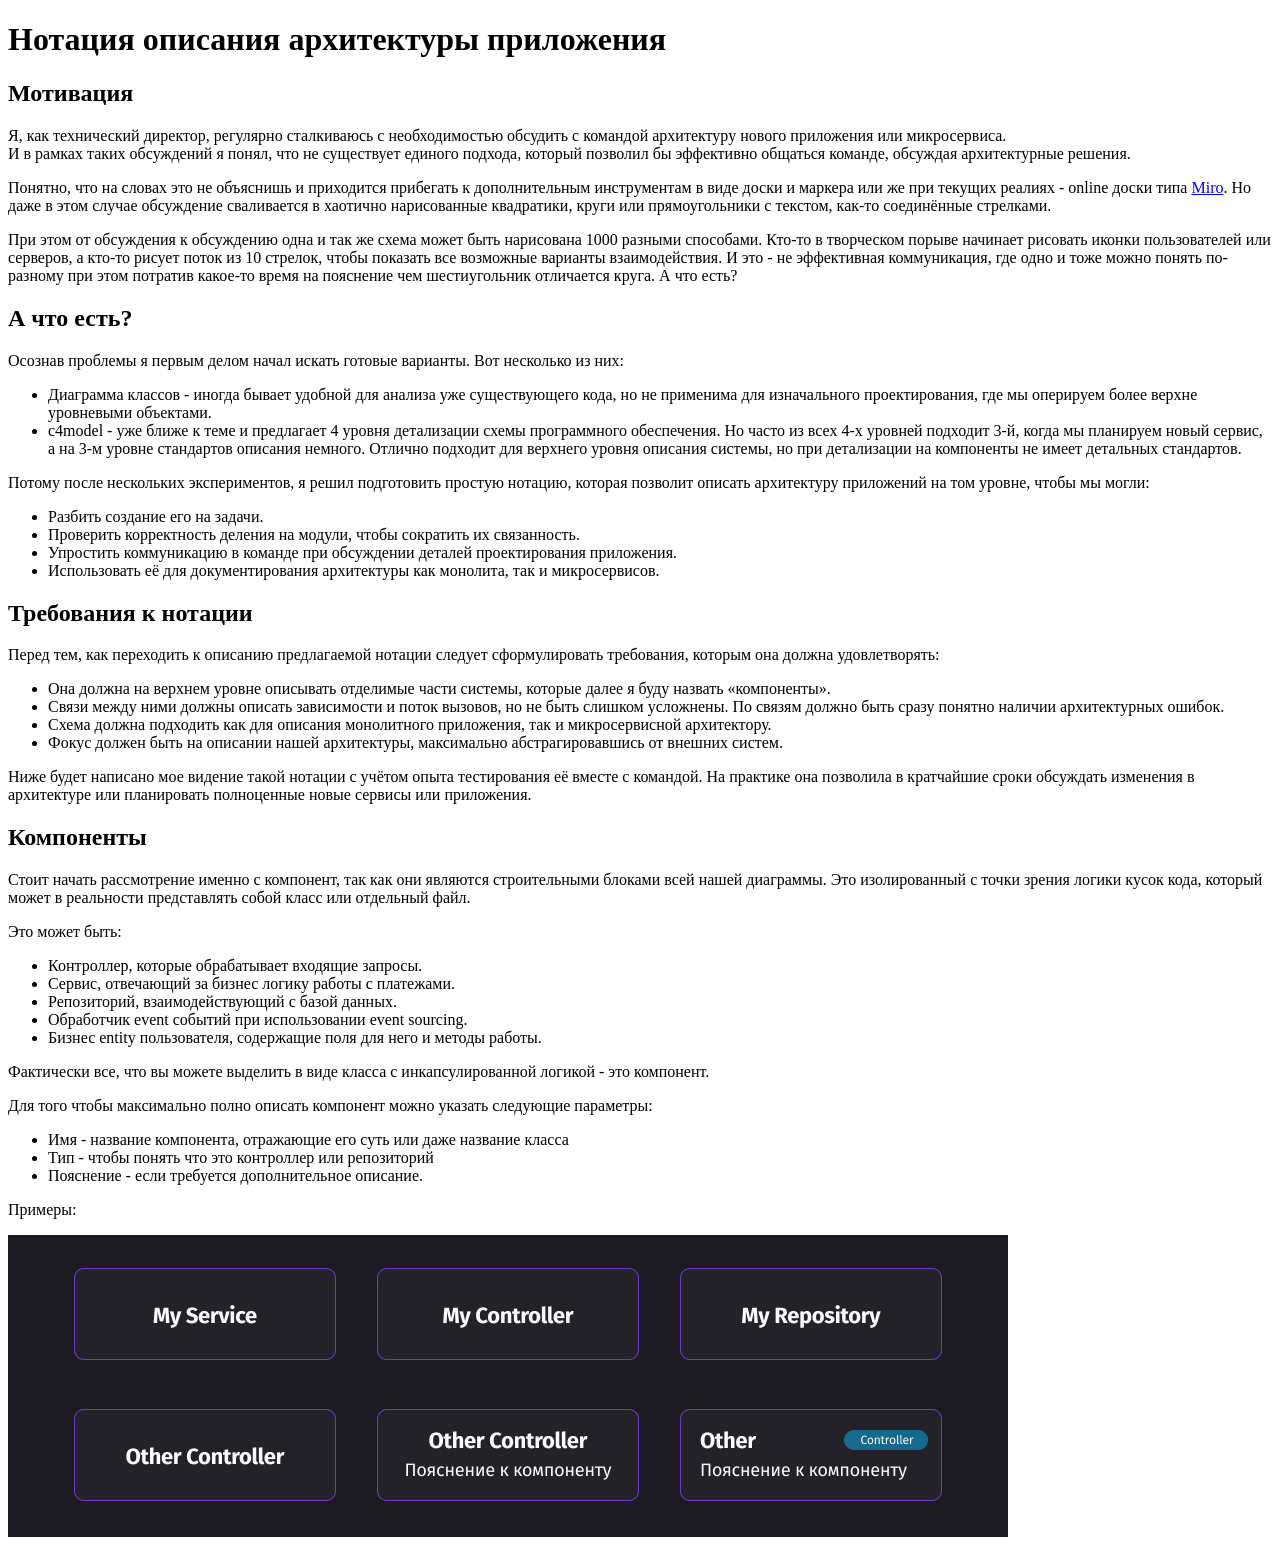
==== index.html @ 8f770c65 "Class work 3 block" ====
<!DOCTYPE html>
<html lang="en">

<head>
    <meta charset="UTF-8">
    <meta name="viewport" content="width=device-width, initial-scale=1.0">
    <title>Мой документ</title>
</head>

<body>
    <h1>Нотация описания архитектуры приложения</h1>

    <h2>Мотивация</h2>

    <p>Я, как технический директор, регулярно сталкиваюсь с необходимостью обсудить с командой архитектуру нового
        приложения
        или микросервиса. <br />И в рамках таких обсуждений я понял, что не существует единого подхода, который позволил
        бы
        эффективно
        общаться команде, обсуждая архитектурные решения.
    </p>

    <p>Понятно, что на словах это не объяснишь и приходится прибегать к дополнительным инструментам в виде доски и
        маркера
        или
        же при текущих реалиях - online доски типа <a href="https://miro.com/ru/" target="_blank">Miro</a>. Но даже в
        этом случае
        обсуждение сваливается в хаотично
        нарисованные
        квадратики, круги или прямоугольники с текстом, как-то соединённые стрелками.
    </p>

    <p>При этом от обсуждения к обсуждению одна и так же схема может быть нарисована 1000 разными способами. Кто-то в
        творческом порыве начинает рисовать иконки пользователей или серверов, а кто-то рисует поток из 10 стрелок,
        чтобы
        показать все возможные варианты взаимодействия. И это - не эффективная коммуникация, где одно и тоже можно
        понять
        по-разному при этом потратив какое-то время на пояснение чем шестиугольник отличается круга.
        А что есть?
    </p>
    <h2>А что есть?</h2>

    <p>Осознав проблемы я первым делом начал искать готовые варианты. Вот несколько из них:</p>
    <ul>
        <li>Диаграмма классов - иногда бывает удобной для анализа уже существующего кода, но не применима для
            изначального
            проектирования, где мы оперируем более верхне уровневыми объектами.
        </li>
        <li>c4model - уже ближе к теме и предлагает 4 уровня детализации схемы программного обеспечения. Но часто из
            всех 4-х
            уровней подходит 3-й, когда мы планируем новый сервис, а на 3-м уровне стандартов описания немного. Отлично
            подходит для
            верхнего уровня описания системы, но при детализации на компоненты не имеет детальных стандартов.
        </li>
    </ul>
    <p>Потому после нескольких экспериментов, я решил подготовить простую нотацию, которая позволит описать архитектуру
        приложений на том уровне, чтобы мы могли:</p>
    <ul>
        <li>Разбить создание его на задачи.</li>
        <li>Проверить корректность деления на модули, чтобы сократить их связанность.</li>
        <li>Упростить коммуникацию в команде при обсуждении деталей проектирования приложения.</li>
        <li>Использовать её для документирования архитектуры как монолита, так и микросервисов.</li>
    </ul>

    <h2>Требования к нотации</h2>

    <p>Перед тем, как переходить к описанию предлагаемой нотации следует сформулировать требования, которым она должна
        удовлетворять:</p>
    <ul>
        <li>Она должна на верхнем уровне описывать отделимые части системы, которые далее я буду назвать «компоненты».
        </li>
        <li>Связи между ними должны описать зависимости и поток вызовов, но не быть слишком усложнены. По связям должно
            быть сразу
            понятно наличии архитектурных ошибок.</li>
        <li>Схема должна подходить как для описания монолитного приложения, так и микросервисной архитектору.</li>
        <li>Фокус должен быть на описании нашей архитектуры, максимально абстрагировавшись от внешних систем.</li>
    </ul>
    <p>Ниже будет написано мое видение такой нотации с учётом опыта тестирования её вместе с командой. На практике она
        позволила в кратчайшие сроки обсуждать изменения в архитектуре или планировать полноценные новые сервисы или
        приложения.</p>
    <h2>Компоненты</h2>

    <p>Стоит начать рассмотрение именно с компонент, так как они являются строительными блоками всей нашей диаграммы.
        Это
        изолированный с точки зрения логики кусок кода, который может в реальности представлять собой класс или
        отдельный файл.</p>

    <p>Это может быть:</p>
    <ul>
        <li>Контроллер, которые обрабатывает входящие запросы.</li>
        <li>Сервис, отвечающий за бизнес логику работы с платежами.</li>
        <li>Репозиторий, взаимодействующий с базой данных.</li>
        <li>Обработчик event событий при использовании event sourcing.</li>
        <li>Бизнес entity пользователя, содержащие поля для него и методы работы.</li>
    </ul>
    <p>Фактически все, что вы можете выделить в виде класса с инкапсулированной логикой - это компонент.</p>

    <p>Для того чтобы максимально полно описать компонент можно указать следующие параметры:</p>
    <ul>
        <li>Имя - название компонента, отражающие его суть или даже название класса</li>
        <li>Тип - чтобы понять что это контроллер или репозиторий</li>
        <li>Пояснение - если требуется дополнительное описание.</li>
    </ul>
    <p>Примеры:</p>
    <img src="./images/image1.jpg" alt="Пример построения блоков архитектуры">
</body>

</html>
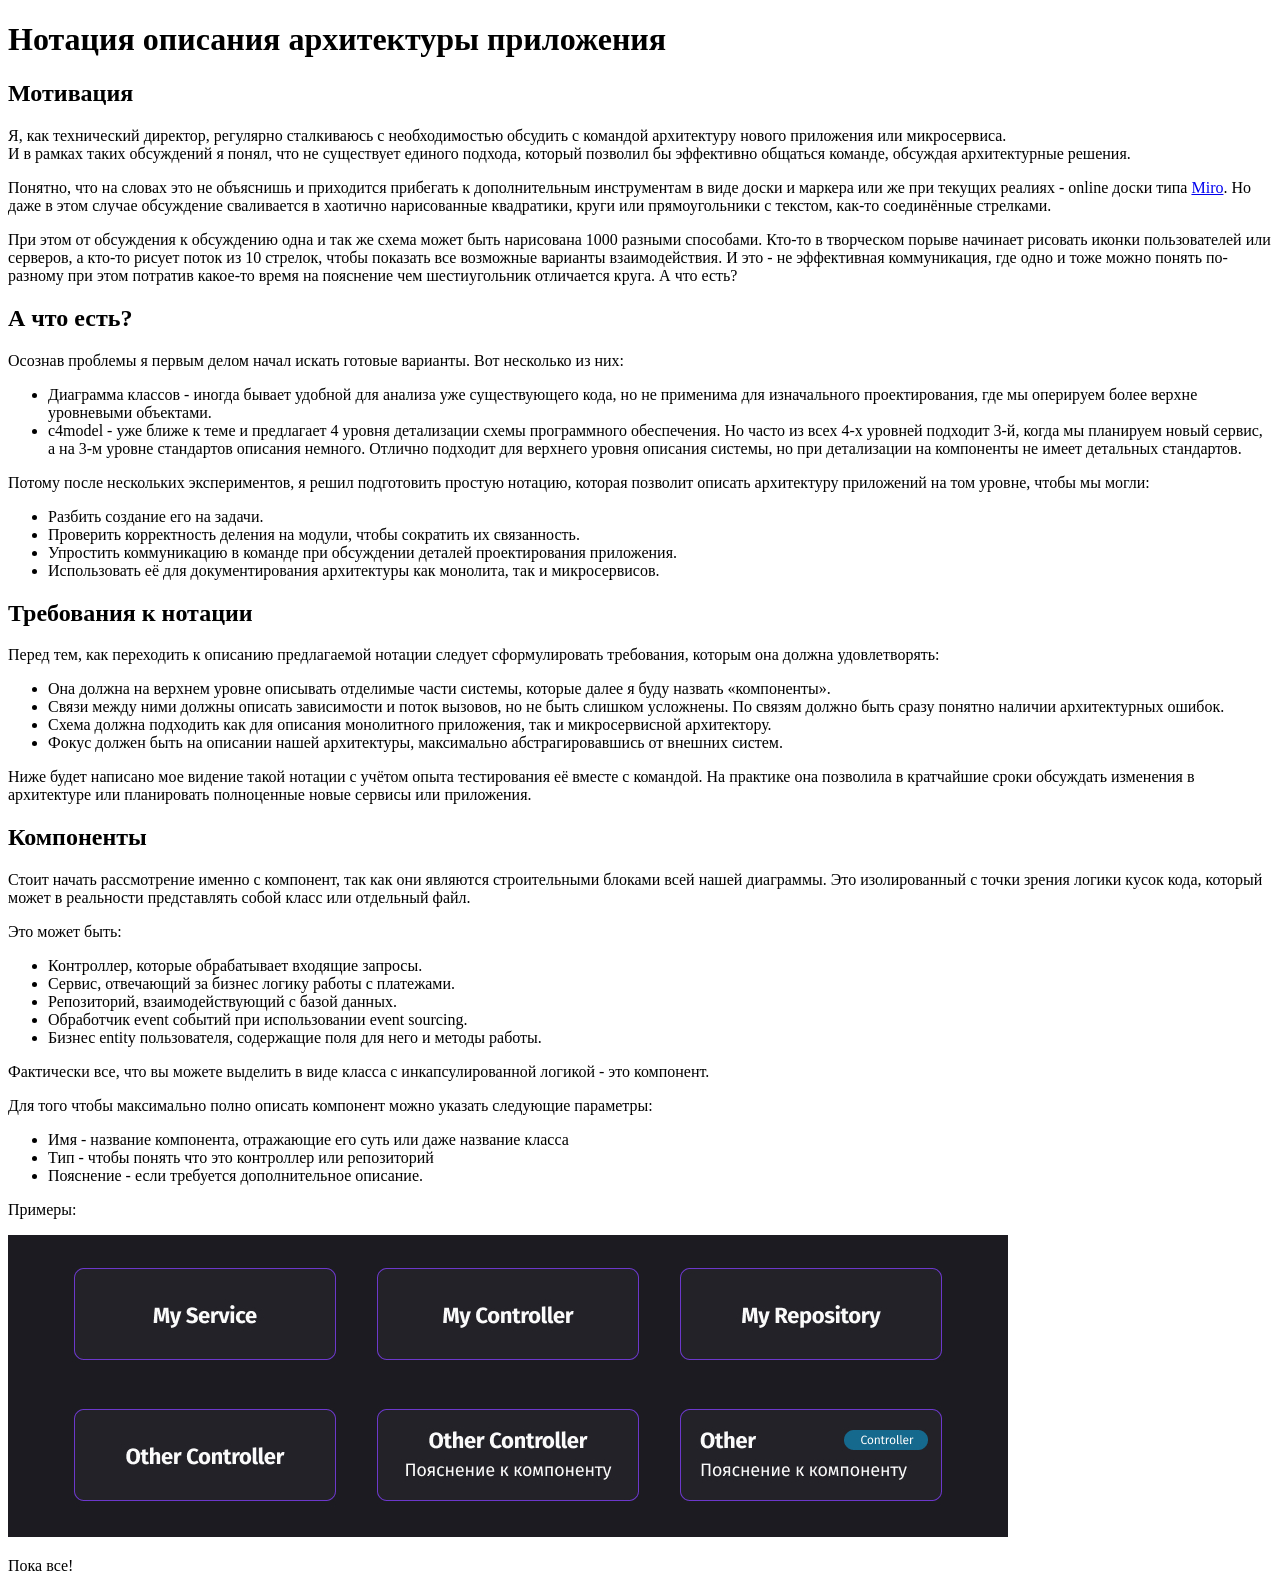
==== commit 49ea3797: "Add new par" ====
--- a/index.html
+++ b/index.html
@@ -103,6 +103,7 @@
     </ul>
     <p>Примеры:</p>
     <img src="./images/image1.jpg" alt="Пример построения блоков архитектуры">
+    <p>Пока все!</p>
 </body>
 
 </html>
